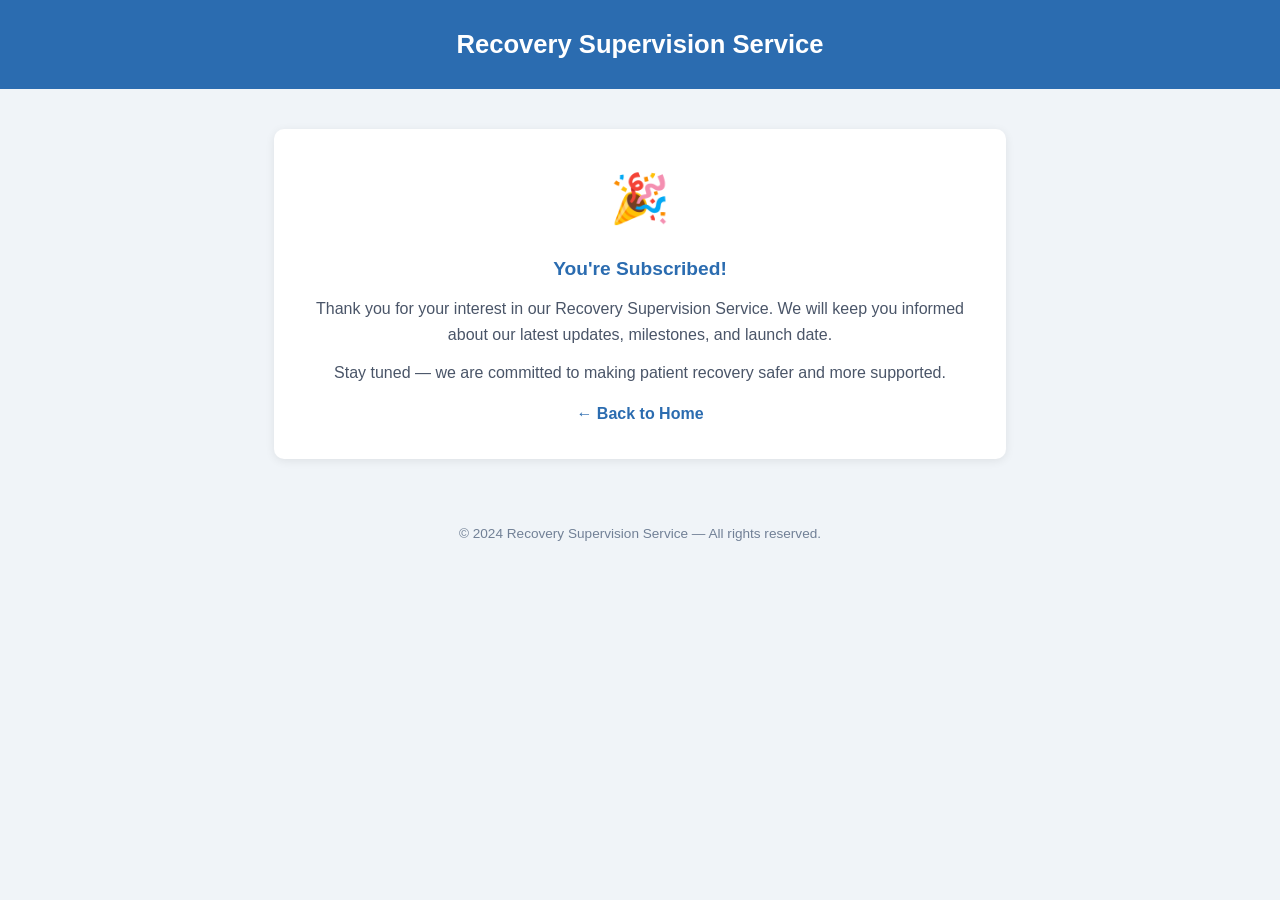
==== page2.html @ d64eb5af "Add 2-page static website for Recovery Supervision Service Agent-Logs-Url: https://github.com/anishn" ====
<!DOCTYPE html>
<html lang="en">
<head>
  <meta charset="UTF-8" />
  <meta name="viewport" content="width=device-width, initial-scale=1.0" />
  <title>Subscribed – Recovery Supervision Service</title>
  <link rel="stylesheet" href="style.css" />
</head>
<body>

  <header>
    <h1>Recovery Supervision Service</h1>
  </header>

  <main>

    <section class="card" style="text-align:center;">
      <div class="confirmation-icon">🎉</div>
      <h2>You're Subscribed!</h2>
      <p>
        Thank you for your interest in our Recovery Supervision Service.
        We will keep you informed about our latest updates, milestones, and launch date.
      </p>
      <p style="margin-top:0.75rem;">
        Stay tuned — we are committed to making patient recovery safer and more supported.
      </p>
      <a href="index.html" class="back-link">← Back to Home</a>
    </section>

  </main>

  <footer>
    &copy; 2024 Recovery Supervision Service &mdash; All rights reserved.
  </footer>

</body>
</html>
---- style.css ----
* {
  box-sizing: border-box;
  margin: 0;
  padding: 0;
}

body {
  font-family: 'Segoe UI', Tahoma, Geneva, Verdana, sans-serif;
  background: #f0f4f8;
  color: #2d3748;
  line-height: 1.6;
}

header {
  background: #2b6cb0;
  color: #fff;
  padding: 1.5rem 2rem;
  text-align: center;
}

header h1 {
  font-size: 1.6rem;
  font-weight: 700;
}

main {
  max-width: 780px;
  margin: 2.5rem auto;
  padding: 0 1.5rem;
  display: flex;
  flex-direction: column;
  gap: 2rem;
}

.card {
  background: #fff;
  border-radius: 10px;
  padding: 2rem;
  box-shadow: 0 2px 10px rgba(0, 0, 0, 0.08);
}

.card h2 {
  font-size: 1.2rem;
  color: #2b6cb0;
  margin-bottom: 0.75rem;
}

.card p {
  font-size: 1rem;
  color: #4a5568;
}

/* Subscribe section */
.subscribe-btn {
  display: inline-block;
  margin-top: 1rem;
  background: #2b6cb0;
  color: #fff;
  padding: 0.6rem 1.4rem;
  border-radius: 6px;
  text-decoration: none;
  font-weight: 600;
  transition: background 0.2s;
}

.subscribe-btn:hover {
  background: #2c5282;
}

/* Payment section */
.payment-form {
  margin-top: 1rem;
  display: flex;
  flex-direction: column;
  gap: 0.75rem;
}

.payment-form label {
  font-weight: 600;
  color: #4a5568;
}

.payment-form input[type="text"] {
  padding: 0.6rem 0.9rem;
  border: 1px solid #cbd5e0;
  border-radius: 6px;
  font-size: 1rem;
  width: 100%;
  outline: none;
  transition: border-color 0.2s;
}

.payment-form input[type="text"]:focus {
  border-color: #2b6cb0;
}

.payment-form button {
  align-self: flex-start;
  background: #2b6cb0;
  color: #fff;
  border: none;
  padding: 0.6rem 1.4rem;
  border-radius: 6px;
  font-size: 1rem;
  font-weight: 600;
  cursor: pointer;
  transition: background 0.2s;
}

.payment-form button:hover {
  background: #2c5282;
}

.thank-you-msg {
  display: none;
  margin-top: 1rem;
  padding: 0.9rem 1rem;
  background: #ebf8ff;
  border-left: 4px solid #2b6cb0;
  border-radius: 4px;
  color: #2b6cb0;
  font-weight: 500;
}

footer {
  text-align: center;
  padding: 1.5rem;
  color: #718096;
  font-size: 0.85rem;
}

/* Page 2 specific */
.confirmation-icon {
  font-size: 3rem;
  text-align: center;
  margin-bottom: 1rem;
}

.back-link {
  display: inline-block;
  margin-top: 1rem;
  color: #2b6cb0;
  font-weight: 600;
  text-decoration: none;
}

.back-link:hover {
  text-decoration: underline;
}
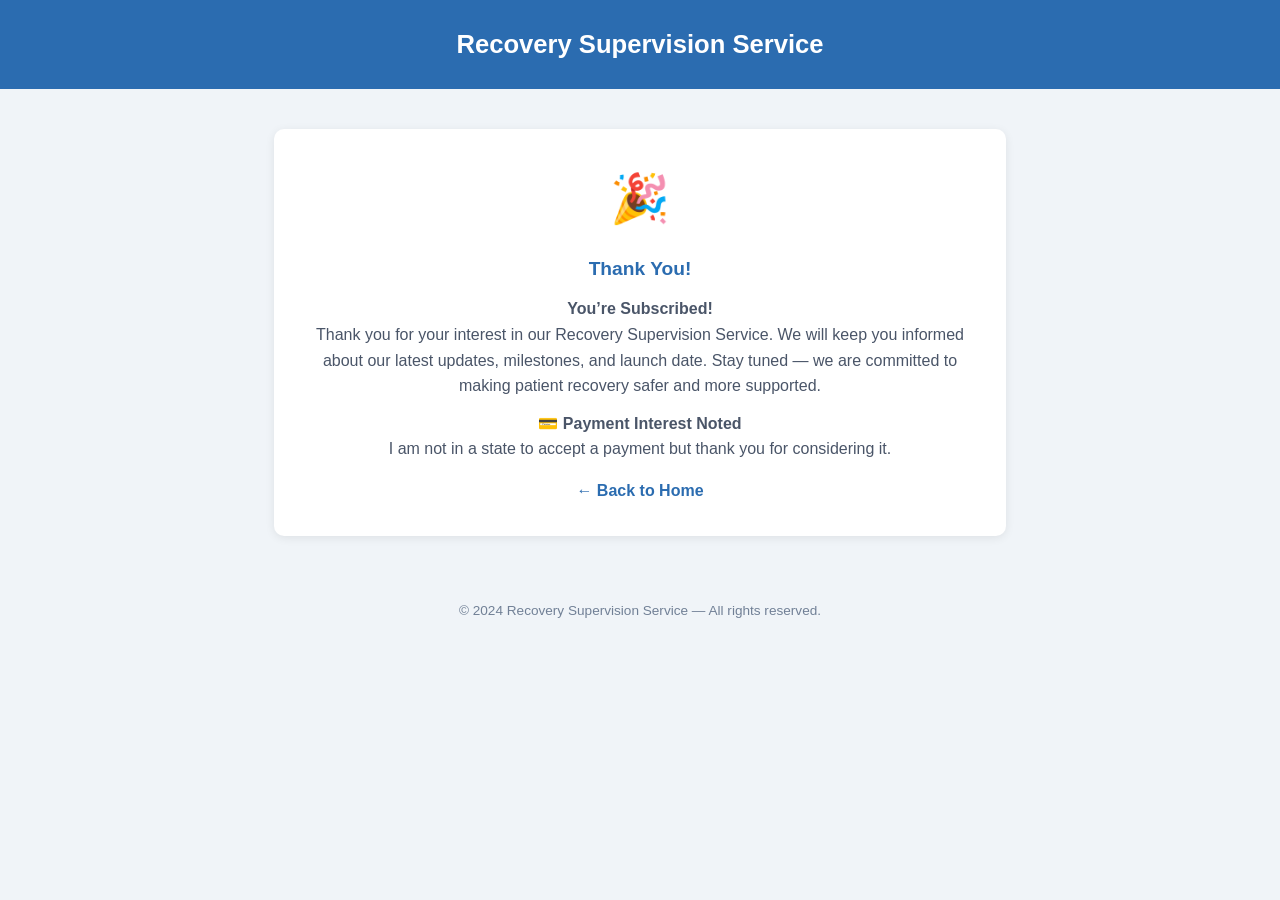
==== commit 4de57f16: "Merge Pay and Subscribe into single CTA with Google Form modal and dual confirmation messages Agent-" ====
--- a/page2.html
+++ b/page2.html
@@ -16,13 +16,16 @@
 
     <section class="card" style="text-align:center;">
       <div class="confirmation-icon">🎉</div>
-      <h2>You're Subscribed!</h2>
+      <h2>Thank You!</h2>
       <p>
+        <strong>You&rsquo;re Subscribed!</strong><br>
         Thank you for your interest in our Recovery Supervision Service.
         We will keep you informed about our latest updates, milestones, and launch date.
+        Stay tuned &mdash; we are committed to making patient recovery safer and more supported.
       </p>
       <p style="margin-top:0.75rem;">
-        Stay tuned — we are committed to making patient recovery safer and more supported.
+        <strong>💳 Payment Interest Noted</strong><br>
+        I am not in a state to accept a payment but thank you for considering it.
       </p>
       <a href="index.html" class="back-link">← Back to Home</a>
     </section>
--- a/style.css
+++ b/style.css
@@ -129,6 +129,132 @@
   font-size: 0.85rem;
 }
 
+/* Modal overlay */
+.modal-overlay {
+  display: none;
+  position: fixed;
+  inset: 0;
+  background: rgba(0, 0, 0, 0.6);
+  align-items: center;
+  justify-content: center;
+  z-index: 1000;
+}
+
+.modal-container {
+  background: #fff;
+  border-radius: 10px;
+  padding: 1.5rem;
+  width: 90%;
+  max-width: 640px;
+  position: relative;
+  max-height: 90vh;
+  overflow-y: auto;
+}
+
+.modal-close {
+  position: absolute;
+  top: 0.75rem;
+  right: 0.75rem;
+  background: none;
+  border: none;
+  font-size: 1.5rem;
+  line-height: 1;
+  cursor: pointer;
+  color: #4a5568;
+}
+
+.modal-close:hover {
+  color: #2d3748;
+}
+
+/* Subscribe button (now a <button> element) */
+.subscribe-btn {
+  cursor: pointer;
+  border: none;
+}
+
+/* Pay and Subscribe CTA button */
+.pay-subscribe-btn {
+  display: inline-block;
+  margin-top: 1.25rem;
+  background: #2b6cb0;
+  color: #fff;
+  padding: 0.7rem 1.6rem;
+  border-radius: 6px;
+  border: none;
+  font-size: 1rem;
+  font-weight: 600;
+  cursor: pointer;
+  transition: background 0.2s;
+}
+
+.pay-subscribe-btn:hover,
+.pay-subscribe-btn:focus-visible {
+  background: #2c5282;
+  outline: 3px solid #90cdf4;
+  outline-offset: 2px;
+}
+
+/* Bullet-point info list above the CTA */
+.cta-info-list {
+  margin: 0.75rem 0 0 1.25rem;
+  display: flex;
+  flex-direction: column;
+  gap: 0.5rem;
+}
+
+.cta-info-list li {
+  color: #4a5568;
+  font-size: 1rem;
+}
+
+/* Modal title */
+.modal-title {
+  font-size: 1.15rem;
+  color: #2b6cb0;
+  margin-bottom: 0.75rem;
+}
+
+/* Modal confirmation strip */
+.modal-confirm {
+  margin-top: 1rem;
+  display: flex;
+  flex-direction: column;
+  align-items: center;
+  gap: 0.6rem;
+}
+
+.modal-confirm p {
+  font-size: 0.9rem;
+  color: #4a5568;
+  text-align: center;
+}
+
+.confirm-btn {
+  background: #38a169;
+  color: #fff;
+  border: none;
+  padding: 0.6rem 1.4rem;
+  border-radius: 6px;
+  font-size: 1rem;
+  font-weight: 600;
+  cursor: pointer;
+  transition: background 0.2s;
+}
+
+.confirm-btn:hover,
+.confirm-btn:focus-visible {
+  background: #276749;
+  outline: 3px solid #9ae6b4;
+  outline-offset: 2px;
+}
+
+.fallback-link {
+  font-size: 0.85rem;
+  color: #2b6cb0;
+  text-decoration: underline;
+}
+
 /* Page 2 specific */
 .confirmation-icon {
   font-size: 3rem;
